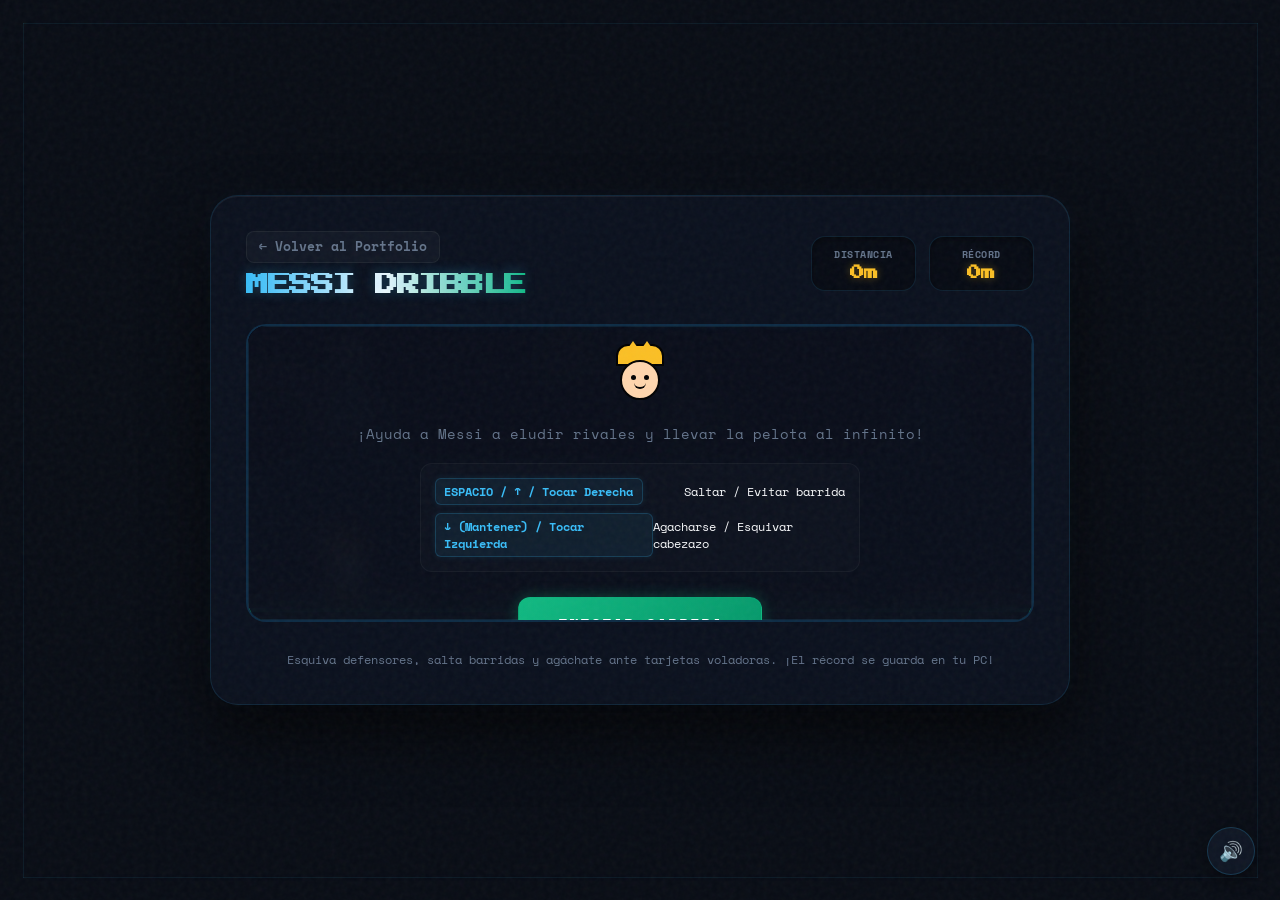
==== messi-runner/index.html @ 617d3e42 "Mejorar diseño del juego Messi Dribble Run con marco doble, glassmorphism y luces reflectoras estadi" ====
<!DOCTYPE html>
<html lang="es">
<head>
    <meta charset="UTF-8">
    <meta name="viewport" content="width=device-width, initial-scale=1.0">
    <title>Messi Dribble Run - Juego Estilo Dino</title>
    <link rel="stylesheet" href="style.css">
    <link href="https://fonts.googleapis.com/css2?family=Press+Start+2P&family=Space+Mono:wght@400;700&display=swap" rel="stylesheet">
</head>
<body>
    <!-- Líneas de marco estético doble (Estilo Keita Yamada) -->
    <div class="frame_line frame_line--top"></div>
    <div class="frame_line frame_line--bottom"></div>
    <div class="frame_line frame_line--left"></div>
    <div class="frame_line frame_line--right"></div>

    <div class="game-container">
        <header class="game-header">
            <div class="header-left">
                <a href="../index.html" class="back-btn">← Volver al Portfolio</a>
                <h1>Messi Dribble</h1>
            </div>
            <div class="score-board">
                <div class="score-box">
                    <span class="score-label">Distancia</span>
                    <span id="score" class="score-value">0m</span>
                </div>
                <div class="score-box">
                    <span class="score-label">Récord</span>
                    <span id="high-score" class="score-value">0m</span>
                </div>
            </div>
        </header>

        <main class="canvas-container">
            <canvas id="gameCanvas" width="800" height="300"></canvas>
            
            <div id="overlay" class="overlay">
                <h2 id="overlay-title">Messi Dribble Run</h2>
                <div class="messi-art-preview">
                    <!-- Dibujo dinámico de Messi Dennis-style con CSS/SVG -->
                    <div class="cartoon-messi">
                        <div class="hair-spikes"></div>
                        <div class="face">
                            <div class="eye left"></div>
                            <div class="eye right"></div>
                            <div class="smile"></div>
                        </div>
                        <div class="shirt"></div>
                    </div>
                </div>
                <p id="overlay-desc">¡Ayuda a Messi a eludir rivales y llevar la pelota al infinito!</p>
                <div class="controls-guide">
                    <div class="guide-item">
                        <span class="key">ESPACIO / ↑ / Tocar Derecha</span>
                        <span class="action">Saltar / Evitar barrida</span>
                    </div>
                    <div class="guide-item">
                        <span class="key">↓ (Mantener) / Tocar Izquierda</span>
                        <span class="action">Agacharse / Esquivar cabezazo</span>
                    </div>
                </div>
                <button id="start-btn" class="primary-btn">Iniciar Carrera</button>
            </div>
        </main>

        <!-- Controles táctiles móviles en pantalla -->
        <div class="touch-controls">
            <button class="touch-btn btn-slide" id="touch-slide">
                <span class="btn-icon">▼</span>
                <span class="btn-text">AGACHADO</span>
            </button>
            <button class="touch-btn btn-jump" id="touch-jump">
                <span class="btn-icon">▲</span>
                <span class="btn-text">SALTAR</span>
            </button>
        </div>

        <footer class="game-footer">
            <p>Esquiva defensores, salta barridas y agáchate ante tarjetas voladoras. ¡El récord se guarda en tu PC!</p>
        </footer>
    </div>

    <!-- Botón de Sonido Flotante -->
    <button id="sound-toggle" class="sound-btn" title="Activar/Desactivar Sonido">🔊</button>

    <script src="script.js"></script>
</body>
</html>
---- messi-runner/style.css ----
:root {
    --bg-color: #080c14;
    --panel-bg: #111827;
    --text-main: #f8fafc;
    --text-muted: #64748b;
    --accent-color: #10b981;
    --accent-hover: #059669;
    --danger-color: #ef4444;
    --sky-blue: #38bdf8;
    --jersey-blue: #004b93;
    --canvas-bg: #020617;
    --gold: #fbbf24;
}

* {
    margin: 0;
    padding: 0;
    box-sizing: border-box;
}

body {
    font-family: 'Space Mono', monospace;
    background-color: var(--bg-color);
    color: var(--text-main);
    display: flex;
    justify-content: center;
    align-items: center;
    min-height: 100vh;
    padding: 20px;
    position: relative;
    overflow-x: hidden;
}

/* Grano analógico sutil de fondo (para combinar con el portfolio) */
body::after {
    content: "";
    position: fixed;
    top: 0;
    left: 0;
    width: 100vw;
    height: 100vh;
    pointer-events: none;
    z-index: 9999;
    background-image: url("data:image/svg+xml,%3Csvg viewBox='0 0 200 200' xmlns='http://www.w3.org/2000/svg'%3E%3Cfilter id='noiseFilter'%3E%3CfeTurbulence type='fractalNoise' baseFrequency='0.8' numOctaves='3' stitchTiles='stitch'/%3E%3C/filter%3E%3Crect width='100%25' height='100%25' filter='url(%23noiseFilter)' opacity='0.045'/%3E%3C/svg%3E");
}

/* Marco estético doble (Estilo Keita Yamada / p5aholic) */
.frame_line {
    position: fixed;
    background-color: rgba(56, 189, 248, 0.07);
    z-index: 1000;
    pointer-events: none;
    box-shadow: 0 0 8px rgba(56, 189, 248, 0.05);
}
.frame_line--top {
    top: max(15px, 2.5vmin);
    left: max(15px, 2.5vmin);
    right: max(15px, 2.5vmin);
    height: 1px;
}
.frame_line--bottom {
    bottom: max(15px, 2.5vmin);
    left: max(15px, 2.5vmin);
    right: max(15px, 2.5vmin);
    height: 1px;
}
.frame_line--left {
    top: max(15px, 2.5vmin);
    bottom: max(15px, 2.5vmin);
    left: max(15px, 2.5vmin);
    width: 1px;
}
.frame_line--right {
    top: max(15px, 2.5vmin);
    bottom: max(15px, 2.5vmin);
    right: max(15px, 2.5vmin);
    width: 1px;
}

/* Contenedor de vidrio acrílico / Glassmorphism */
.game-container {
    background: rgba(17, 24, 39, 0.45);
    backdrop-filter: blur(16px) saturate(140%);
    -webkit-backdrop-filter: blur(16px) saturate(140%);
    padding: 2.2rem;
    border-radius: 28px;
    box-shadow: 0 30px 60px rgba(0, 0, 0, 0.65), 
                inset 0 1px 0 rgba(255, 255, 255, 0.06),
                0 0 25px rgba(56, 189, 248, 0.04);
    max-width: 860px;
    width: 100%;
    border: 1px solid rgba(56, 189, 248, 0.12);
}

.game-header {
    display: flex;
    justify-content: space-between;
    align-items: center;
    margin-bottom: 1.8rem;
    flex-wrap: wrap;
    gap: 1rem;
}

.header-left {
    display: flex;
    flex-direction: column;
    gap: 0.6rem;
}

.back-btn {
    align-self: flex-start;
    font-size: 0.8rem;
    font-weight: 700;
    color: var(--text-muted);
    text-decoration: none;
    background: rgba(255, 255, 255, 0.03);
    border: 1px solid rgba(255, 255, 255, 0.05);
    padding: 0.35rem 0.75rem;
    border-radius: 8px;
    transition: all 0.25s ease;
}

.back-btn:hover {
    color: var(--sky-blue);
    background: rgba(56, 189, 248, 0.08);
    border-color: rgba(56, 189, 248, 0.25);
    box-shadow: 0 0 10px rgba(56, 189, 248, 0.15);
}

h1 {
    font-family: 'Press Start 2P', cursive;
    font-size: 1.45rem;
    font-weight: bold;
    background: linear-gradient(to right, var(--sky-blue), #ffffff, var(--accent-color));
    -webkit-background-clip: text;
    -webkit-text-fill-color: transparent;
    text-transform: uppercase;
    letter-spacing: -1.5px;
    text-shadow: 0 0 12px rgba(56, 189, 248, 0.25);
}

.score-board {
    display: flex;
    gap: 0.8rem;
}

.score-box {
    background: rgba(0, 0, 0, 0.35);
    padding: 0.6rem 1rem;
    border-radius: 14px;
    text-align: center;
    min-width: 105px;
    border: 1px solid rgba(56, 189, 248, 0.12);
    box-shadow: inset 0 2px 4px rgba(0, 0, 0, 0.4);
}

.score-label {
    display: block;
    font-size: 0.65rem;
    color: var(--text-muted);
    text-transform: uppercase;
    font-weight: 700;
    margin-bottom: 0.25rem;
    letter-spacing: 0.5px;
}

.score-value {
    display: block;
    font-family: 'Press Start 2P', monospace;
    font-size: 0.9rem;
    font-weight: bold;
    color: var(--gold);
    text-shadow: 0 0 8px rgba(251, 191, 36, 0.35);
}

/* Contenedor de la pantalla de juego con borde de neón pulsante */
.canvas-container {
    position: relative;
    background-color: var(--canvas-bg);
    border-radius: 20px;
    overflow: hidden;
    box-shadow: inset 0 0 35px rgba(0,0,0,0.95);
    border: 2px solid rgba(56, 189, 248, 0.2);
    animation: border-pulse 4s infinite alternate ease-in-out;
}

@keyframes border-pulse {
    0% {
        border-color: rgba(56, 189, 248, 0.25);
        box-shadow: 0 0 15px rgba(56, 189, 248, 0.12), inset 0 0 30px rgba(0,0,0,0.9);
    }
    100% {
        border-color: rgba(16, 185, 129, 0.35);
        box-shadow: 0 0 25px rgba(16, 185, 129, 0.22), inset 0 0 30px rgba(0,0,0,0.9);
    }
}

canvas {
    display: block;
    margin: 0 auto;
    max-width: 100%;
    height: auto;
    aspect-ratio: 800 / 300;
}

/* Pantalla de overlay (Menú / Game Over) estilo consola cyberpunk */
.overlay {
    position: absolute;
    top: 0;
    left: 0;
    width: 100%;
    height: 100%;
    background-color: rgba(10, 14, 26, 0.94);
    display: flex;
    flex-direction: column;
    justify-content: center;
    align-items: center;
    backdrop-filter: blur(12px);
    -webkit-backdrop-filter: blur(12px);
    transition: opacity 0.3s ease;
    padding: 2rem;
    border: 1px solid rgba(56, 189, 248, 0.1);
}

.overlay.hidden {
    opacity: 0;
    pointer-events: none;
}

#overlay-title {
    font-family: 'Press Start 2P', cursive;
    font-size: 1.5rem;
    margin-bottom: 1.2rem;
    font-weight: bold;
    text-align: center;
    background: linear-gradient(to right, var(--sky-blue), var(--gold));
    -webkit-background-clip: text;
    -webkit-text-fill-color: transparent;
    text-shadow: 0 0 15px rgba(56, 189, 248, 0.4);
}

#overlay-desc {
    color: var(--text-muted);
    margin-bottom: 1.2rem;
    text-align: center;
    max-width: 80%;
    font-size: 0.9rem;
    line-height: 1.5;
}

.controls-guide {
    display: flex;
    flex-direction: column;
    gap: 0.5rem;
    width: 100%;
    max-width: 440px;
    margin-bottom: 1.6rem;
    background: rgba(255, 255, 255, 0.015);
    padding: 0.85rem;
    border-radius: 12px;
    border: 1px solid rgba(255, 255, 255, 0.04);
}

.guide-item {
    display: flex;
    justify-content: space-between;
    align-items: center;
    font-size: 0.75rem;
}

.key {
    background-color: rgba(56, 189, 248, 0.08);
    padding: 0.25rem 0.55rem;
    border-radius: 6px;
    font-weight: bold;
    color: var(--sky-blue);
    border: 1px solid rgba(56, 189, 248, 0.2);
    box-shadow: 0 0 6px rgba(56, 189, 248, 0.1);
}

.action {
    color: var(--text-main);
}

.primary-btn {
    background: linear-gradient(135deg, var(--accent-color), var(--accent-hover));
    color: white;
    border: 1px solid rgba(16, 185, 129, 0.3);
    padding: 0.85rem 2.4rem;
    font-family: 'Space Mono', monospace;
    font-size: 1rem;
    font-weight: 700;
    border-radius: 12px;
    cursor: pointer;
    transition: all 0.25s cubic-bezier(0.4, 0, 0.2, 1);
    text-transform: uppercase;
    letter-spacing: 1px;
    box-shadow: 0 0 15px rgba(16, 185, 129, 0.3);
}

.primary-btn:hover {
    transform: translateY(-2px) scale(1.02);
    box-shadow: 0 0 25px rgba(16, 185, 129, 0.55);
}

.primary-btn:active {
    transform: translateY(0);
}

/* Avatar de Messi en el Menú */
.cartoon-messi {
    width: 64px;
    height: 64px;
    position: relative;
    margin: 0 auto 1.2rem;
}

.cartoon-messi .face {
    width: 40px;
    height: 40px;
    background-color: #ffd6ad;
    border-radius: 50%;
    position: absolute;
    bottom: 4px;
    left: 12px;
    border: 2px solid #000;
}

.cartoon-messi .face .eye {
    width: 5px;
    height: 5px;
    background: #000;
    border-radius: 50%;
    position: absolute;
    top: 13px;
}

.cartoon-messi .face .eye.left { left: 9px; }
.cartoon-messi .face .eye.right { right: 9px; }

.cartoon-messi .face .smile {
    width: 12px;
    height: 6px;
    border-bottom: 2px solid #000;
    border-radius: 0 0 8px 8px;
    position: absolute;
    bottom: 9px;
    left: 12px;
}

.cartoon-messi .hair-spikes {
    position: absolute;
    top: 4px;
    left: 8px;
    width: 48px;
    height: 22px;
    background-color: #fbbf24;
    border-radius: 12px 12px 0 0;
    border: 2px solid #000;
}

.cartoon-messi .hair-spikes::before {
    content: "";
    position: absolute;
    top: -5px;
    left: 8px;
    width: 0;
    height: 0;
    border-left: 7px solid transparent;
    border-right: 7px solid transparent;
    border-bottom: 10px solid #fbbf24;
}

.cartoon-messi .hair-spikes::after {
    content: "";
    position: absolute;
    top: -5px;
    right: 8px;
    width: 0;
    height: 0;
    border-left: 7px solid transparent;
    border-right: 7px solid transparent;
    border-bottom: 10px solid #fbbf24;
}

/* Botones Táctiles Móviles de Vidrio / Glassmorphism */
.touch-controls {
    display: none; 
    justify-content: space-between;
    gap: 1.2rem;
    margin-top: 1.6rem;
    width: 100%;
}

.touch-btn {
    flex: 1;
    height: 68px;
    border-radius: 18px;
    background: rgba(17, 24, 39, 0.7);
    border: 2px solid rgba(255, 255, 255, 0.06);
    color: var(--text-main);
    display: flex;
    flex-direction: column;
    justify-content: center;
    align-items: center;
    cursor: pointer;
    user-select: none;
    touch-action: manipulation;
    transition: all 0.15s cubic-bezier(0.4, 0, 0.2, 1);
    backdrop-filter: blur(8px);
    -webkit-backdrop-filter: blur(8px);
}

/* Botón de deslizar amarillo neon */
.touch-btn.btn-slide {
    border-color: rgba(251, 191, 36, 0.2);
    color: var(--gold);
    box-shadow: 0 4px 12px rgba(251, 191, 36, 0.08);
}

.touch-btn.btn-slide:active, .touch-btn.btn-slide.pressed {
    background-color: var(--gold);
    border-color: var(--gold);
    color: #000000;
    transform: scale(0.94);
    box-shadow: 0 0 20px rgba(251, 191, 36, 0.55);
}

/* Botón de saltar azul celeste neon */
.touch-btn.btn-jump {
    border-color: rgba(56, 189, 248, 0.2);
    color: var(--sky-blue);
    box-shadow: 0 4px 12px rgba(56, 189, 248, 0.08);
}

.touch-btn.btn-jump:active, .touch-btn.btn-jump.pressed {
    background-color: var(--sky-blue);
    border-color: var(--sky-blue);
    color: #000000;
    transform: scale(0.94);
    box-shadow: 0 0 20px rgba(56, 189, 248, 0.55);
}

.btn-icon {
    font-size: 1.25rem;
    margin-bottom: 2px;
}

.btn-text {
    font-size: 0.75rem;
    font-weight: 700;
    letter-spacing: 0.5px;
}

/* Botón de sonido flotante retro */
.sound-btn {
    position: fixed;
    bottom: 25px;
    right: 25px;
    width: 48px;
    height: 48px;
    border-radius: 50%;
    background-color: rgba(17, 24, 39, 0.8);
    color: white;
    border: 1px solid rgba(56, 189, 248, 0.2);
    font-size: 1.2rem;
    cursor: pointer;
    display: flex;
    justify-content: center;
    align-items: center;
    box-shadow: 0 6px 15px rgba(0,0,0,0.4);
    backdrop-filter: blur(8px);
    transition: all 0.2s ease;
    z-index: 1000;
}

.sound-btn:hover {
    transform: scale(1.08);
    border-color: rgba(56, 189, 248, 0.4);
    box-shadow: 0 0 12px rgba(56, 189, 248, 0.3);
}

.game-footer {
    margin-top: 1.8rem;
    text-align: center;
    color: var(--text-muted);
    font-size: 0.75rem;
    line-height: 1.5;
}

/* Mostrar controles en dispositivos móviles activos */
.game-active .touch-controls {
    display: flex;
}

/* Adaptación responsive para celulares */
@media (max-width: 768px) {
    body {
        padding: 8px;
    }
    .game-container {
        padding: 1.1rem;
        border-radius: 20px;
    }
    .game-header {
        margin-bottom: 1rem;
        flex-direction: row;
        justify-content: space-between;
        align-items: center;
    }
    h1 {
        font-size: 1.15rem;
    }
    .score-board {
        gap: 0.4rem;
    }
    .score-box {
        padding: 0.4rem 0.55rem;
        min-width: 75px;
        border-radius: 10px;
    }
    .score-label {
        font-size: 0.55rem;
    }
    .score-value {
        font-size: 0.75rem;
    }
    #overlay-title {
        font-size: 1.1rem;
        margin-bottom: 0.8rem;
    }
    #overlay-desc {
        font-size: 0.75rem;
        margin-bottom: 0.8rem;
        max-width: 100%;
    }
    .controls-guide {
        margin-bottom: 0.8rem;
        padding: 0.55rem;
    }
    .primary-btn {
        padding: 0.7rem 1.8rem;
        font-size: 0.9rem;
        border-radius: 10px;
    }
    .touch-controls {
        margin-top: 1rem;
        gap: 0.6rem;
    }
    .touch-btn {
        height: 60px;
        border-radius: 14px;
    }
}

@media (pointer: coarse) {
    .controls-guide {
        display: none;
    }
    #overlay-desc {
        margin-bottom: 1.4rem;
    }
}
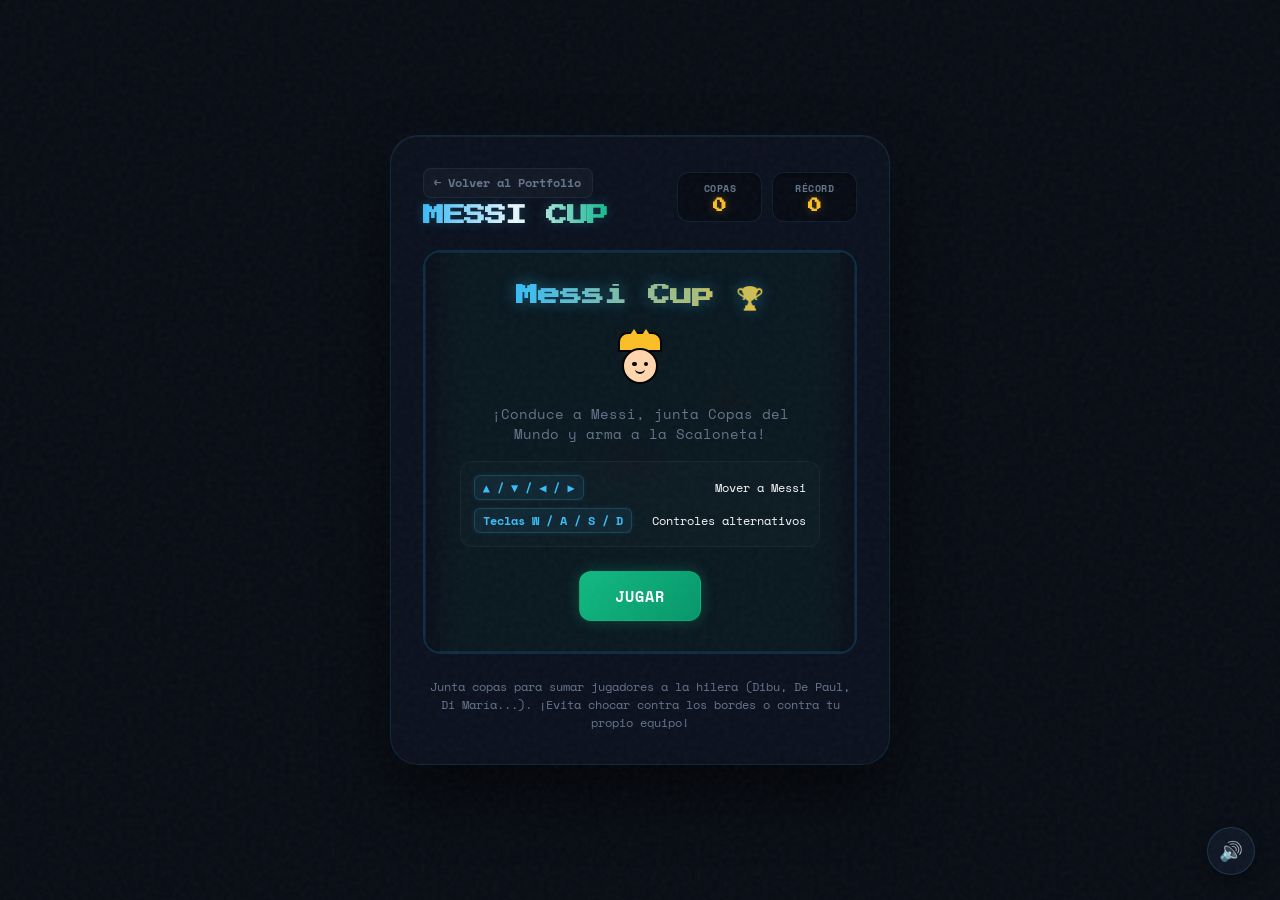
==== commit 9be4e55c: "Reconstruir juego como 'Messi Cup' estilo viborita armando la Scaloneta" ====
--- a/messi-runner/index.html
+++ b/messi-runner/index.html
@@ -3,42 +3,36 @@
 <head>
     <meta charset="UTF-8">
     <meta name="viewport" content="width=device-width, initial-scale=1.0">
-    <title>Messi Dribble Run - Juego Estilo Dino</title>
+    <title>Messi Cup - Juego Estilo Viborita</title>
     <link rel="stylesheet" href="style.css">
     <link href="https://fonts.googleapis.com/css2?family=Press+Start+2P&family=Space+Mono:wght@400;700&display=swap" rel="stylesheet">
 </head>
 <body>
-    <!-- Líneas de marco estético doble (Estilo Keita Yamada) -->
-    <div class="frame_line frame_line--top"></div>
-    <div class="frame_line frame_line--bottom"></div>
-    <div class="frame_line frame_line--left"></div>
-    <div class="frame_line frame_line--right"></div>
-
     <div class="game-container">
         <header class="game-header">
             <div class="header-left">
                 <a href="../index.html" class="back-btn">← Volver al Portfolio</a>
-                <h1>Messi Dribble</h1>
+                <h1>Messi Cup</h1>
             </div>
             <div class="score-board">
                 <div class="score-box">
-                    <span class="score-label">Distancia</span>
-                    <span id="score" class="score-value">0m</span>
+                    <span class="score-label">Copas</span>
+                    <span id="score" class="score-value">0</span>
                 </div>
                 <div class="score-box">
                     <span class="score-label">Récord</span>
-                    <span id="high-score" class="score-value">0m</span>
+                    <span id="high-score" class="score-value">0</span>
                 </div>
             </div>
         </header>
 
         <main class="canvas-container">
-            <canvas id="gameCanvas" width="800" height="300"></canvas>
+            <canvas id="gameCanvas" width="400" height="400"></canvas>
             
             <div id="overlay" class="overlay">
-                <h2 id="overlay-title">Messi Dribble Run</h2>
+                <h2 id="overlay-title">Messi Cup 🏆</h2>
                 <div class="messi-art-preview">
-                    <!-- Dibujo dinámico de Messi Dennis-style con CSS/SVG -->
+                    <!-- Dibujo dinámico de Messi Dennis-style -->
                     <div class="cartoon-messi">
                         <div class="hair-spikes"></div>
                         <div class="face">
@@ -46,38 +40,33 @@
                             <div class="eye right"></div>
                             <div class="smile"></div>
                         </div>
-                        <div class="shirt"></div>
                     </div>
                 </div>
-                <p id="overlay-desc">¡Ayuda a Messi a eludir rivales y llevar la pelota al infinito!</p>
+                <p id="overlay-desc">¡Conduce a Messi, junta Copas del Mundo y arma a la Scaloneta!</p>
                 <div class="controls-guide">
                     <div class="guide-item">
-                        <span class="key">ESPACIO / ↑ / Tocar Derecha</span>
-                        <span class="action">Saltar / Evitar barrida</span>
+                        <span class="key">▲ / ▼ / ◀ / ▶</span>
+                        <span class="action">Mover a Messi</span>
                     </div>
                     <div class="guide-item">
-                        <span class="key">↓ (Mantener) / Tocar Izquierda</span>
-                        <span class="action">Agacharse / Esquivar cabezazo</span>
+                        <span class="key">Teclas W / A / S / D</span>
+                        <span class="action">Controles alternativos</span>
                     </div>
                 </div>
-                <button id="start-btn" class="primary-btn">Iniciar Carrera</button>
+                <button id="start-btn" class="primary-btn">Jugar</button>
             </div>
         </main>
 
-        <!-- Controles táctiles móviles en pantalla -->
-        <div class="touch-controls">
-            <button class="touch-btn btn-slide" id="touch-slide">
-                <span class="btn-icon">▼</span>
-                <span class="btn-text">AGACHADO</span>
-            </button>
-            <button class="touch-btn btn-jump" id="touch-jump">
-                <span class="btn-icon">▲</span>
-                <span class="btn-text">SALTAR</span>
-            </button>
+        <!-- Controles táctiles móviles en cruz (D-Pad estilo Viborita) -->
+        <div class="mobile-controls">
+            <button class="ctrl-btn btn-up" id="ctrl-up">▲</button>
+            <button class="ctrl-btn btn-left" id="ctrl-left">◀</button>
+            <button class="ctrl-btn btn-right" id="ctrl-right">▶</button>
+            <button class="ctrl-btn btn-down" id="ctrl-down">▼</button>
         </div>
 
         <footer class="game-footer">
-            <p>Esquiva defensores, salta barridas y agáchate ante tarjetas voladoras. ¡El récord se guarda en tu PC!</p>
+            <p>Junta copas para sumar jugadores a la hilera (Dibu, De Paul, Di María...). ¡Evita chocar contra los bordes o contra tu propio equipo!</p>
         </footer>
     </div>
 
--- a/messi-runner/style.css
+++ b/messi-runner/style.css
@@ -31,7 +31,7 @@
     overflow-x: hidden;
 }
 
-/* Grano analógico sutil de fondo (para combinar con el portfolio) */
+/* Grano analógico sutil de fondo */
 body::after {
     content: "";
     position: fixed;
@@ -82,12 +82,12 @@
     background: rgba(17, 24, 39, 0.45);
     backdrop-filter: blur(16px) saturate(140%);
     -webkit-backdrop-filter: blur(16px) saturate(140%);
-    padding: 2.2rem;
+    padding: 2rem;
     border-radius: 28px;
     box-shadow: 0 30px 60px rgba(0, 0, 0, 0.65), 
                 inset 0 1px 0 rgba(255, 255, 255, 0.06),
                 0 0 25px rgba(56, 189, 248, 0.04);
-    max-width: 860px;
+    max-width: 500px; /* Tamaño del juego de la viborita */
     width: 100%;
     border: 1px solid rgba(56, 189, 248, 0.12);
 }
@@ -96,7 +96,7 @@
     display: flex;
     justify-content: space-between;
     align-items: center;
-    margin-bottom: 1.8rem;
+    margin-bottom: 1.5rem;
     flex-wrap: wrap;
     gap: 1rem;
 }
@@ -104,18 +104,18 @@
 .header-left {
     display: flex;
     flex-direction: column;
-    gap: 0.6rem;
+    gap: 0.4rem;
 }
 
 .back-btn {
     align-self: flex-start;
-    font-size: 0.8rem;
+    font-size: 0.75rem;
     font-weight: 700;
     color: var(--text-muted);
     text-decoration: none;
     background: rgba(255, 255, 255, 0.03);
     border: 1px solid rgba(255, 255, 255, 0.05);
-    padding: 0.35rem 0.75rem;
+    padding: 0.35rem 0.65rem;
     border-radius: 8px;
     transition: all 0.25s ease;
 }
@@ -129,7 +129,7 @@
 
 h1 {
     font-family: 'Press Start 2P', cursive;
-    font-size: 1.45rem;
+    font-size: 1.35rem;
     font-weight: bold;
     background: linear-gradient(to right, var(--sky-blue), #ffffff, var(--accent-color));
     -webkit-background-clip: text;
@@ -141,43 +141,43 @@
 
 .score-board {
     display: flex;
-    gap: 0.8rem;
+    gap: 0.6rem;
 }
 
 .score-box {
     background: rgba(0, 0, 0, 0.35);
-    padding: 0.6rem 1rem;
-    border-radius: 14px;
+    padding: 0.5rem 0.8rem;
+    border-radius: 12px;
     text-align: center;
-    min-width: 105px;
+    min-width: 85px;
     border: 1px solid rgba(56, 189, 248, 0.12);
     box-shadow: inset 0 2px 4px rgba(0, 0, 0, 0.4);
 }
 
 .score-label {
     display: block;
-    font-size: 0.65rem;
+    font-size: 0.6rem;
     color: var(--text-muted);
     text-transform: uppercase;
     font-weight: 700;
-    margin-bottom: 0.25rem;
+    margin-bottom: 0.2rem;
     letter-spacing: 0.5px;
 }
 
 .score-value {
     display: block;
     font-family: 'Press Start 2P', monospace;
-    font-size: 0.9rem;
+    font-size: 0.85rem;
     font-weight: bold;
     color: var(--gold);
     text-shadow: 0 0 8px rgba(251, 191, 36, 0.35);
 }
 
-/* Contenedor de la pantalla de juego con borde de neón pulsante */
+/* Contenedor de la pantalla con neón pulsante */
 .canvas-container {
     position: relative;
     background-color: var(--canvas-bg);
-    border-radius: 20px;
+    border-radius: 18px;
     overflow: hidden;
     box-shadow: inset 0 0 35px rgba(0,0,0,0.95);
     border: 2px solid rgba(56, 189, 248, 0.2);
@@ -200,10 +200,10 @@
     margin: 0 auto;
     max-width: 100%;
     height: auto;
-    aspect-ratio: 800 / 300;
-}
-
-/* Pantalla de overlay (Menú / Game Over) estilo consola cyberpunk */
+    aspect-ratio: 1 / 1; /* Cuadrado como la viborita */
+}
+
+/* Pantalla de overlay (Menú / Game Over) */
 .overlay {
     position: absolute;
     top: 0;
@@ -218,7 +218,7 @@
     backdrop-filter: blur(12px);
     -webkit-backdrop-filter: blur(12px);
     transition: opacity 0.3s ease;
-    padding: 2rem;
+    padding: 1.5rem;
     border: 1px solid rgba(56, 189, 248, 0.1);
 }
 
@@ -229,8 +229,8 @@
 
 #overlay-title {
     font-family: 'Press Start 2P', cursive;
-    font-size: 1.5rem;
-    margin-bottom: 1.2rem;
+    font-size: 1.4rem;
+    margin-bottom: 1rem;
     font-weight: bold;
     text-align: center;
     background: linear-gradient(to right, var(--sky-blue), var(--gold));
@@ -241,10 +241,10 @@
 
 #overlay-desc {
     color: var(--text-muted);
-    margin-bottom: 1.2rem;
+    margin-bottom: 1rem;
     text-align: center;
-    max-width: 80%;
-    font-size: 0.9rem;
+    max-width: 90%;
+    font-size: 0.85rem;
     line-height: 1.5;
 }
 
@@ -253,10 +253,10 @@
     flex-direction: column;
     gap: 0.5rem;
     width: 100%;
-    max-width: 440px;
-    margin-bottom: 1.6rem;
+    max-width: 360px;
+    margin-bottom: 1.5rem;
     background: rgba(255, 255, 255, 0.015);
-    padding: 0.85rem;
+    padding: 0.8rem;
     border-radius: 12px;
     border: 1px solid rgba(255, 255, 255, 0.04);
 }
@@ -270,7 +270,7 @@
 
 .key {
     background-color: rgba(56, 189, 248, 0.08);
-    padding: 0.25rem 0.55rem;
+    padding: 0.2rem 0.5rem;
     border-radius: 6px;
     font-weight: bold;
     color: var(--sky-blue);
@@ -286,9 +286,9 @@
     background: linear-gradient(135deg, var(--accent-color), var(--accent-hover));
     color: white;
     border: 1px solid rgba(16, 185, 129, 0.3);
-    padding: 0.85rem 2.4rem;
+    padding: 0.8rem 2.2rem;
     font-family: 'Space Mono', monospace;
-    font-size: 1rem;
+    font-size: 0.95rem;
     font-weight: 700;
     border-radius: 12px;
     cursor: pointer;
@@ -309,15 +309,15 @@
 
 /* Avatar de Messi en el Menú */
 .cartoon-messi {
-    width: 64px;
-    height: 64px;
+    width: 60px;
+    height: 60px;
     position: relative;
-    margin: 0 auto 1.2rem;
+    margin: 0 auto 1rem;
 }
 
 .cartoon-messi .face {
-    width: 40px;
-    height: 40px;
+    width: 36px;
+    height: 36px;
     background-color: #ffd6ad;
     border-radius: 50%;
     position: absolute;
@@ -327,35 +327,35 @@
 }
 
 .cartoon-messi .face .eye {
-    width: 5px;
-    height: 5px;
+    width: 4.5px;
+    height: 4.5px;
     background: #000;
     border-radius: 50%;
     position: absolute;
-    top: 13px;
-}
-
-.cartoon-messi .face .eye.left { left: 9px; }
-.cartoon-messi .face .eye.right { right: 9px; }
+    top: 12px;
+}
+
+.cartoon-messi .face .eye.left { left: 8px; }
+.cartoon-messi .face .eye.right { right: 8px; }
 
 .cartoon-messi .face .smile {
-    width: 12px;
-    height: 6px;
+    width: 10px;
+    height: 5px;
     border-bottom: 2px solid #000;
-    border-radius: 0 0 8px 8px;
-    position: absolute;
-    bottom: 9px;
-    left: 12px;
+    border-radius: 0 0 7px 7px;
+    position: absolute;
+    bottom: 8px;
+    left: 11px;
 }
 
 .cartoon-messi .hair-spikes {
     position: absolute;
     top: 4px;
     left: 8px;
-    width: 48px;
-    height: 22px;
+    width: 44px;
+    height: 20px;
     background-color: #fbbf24;
-    border-radius: 12px 12px 0 0;
+    border-radius: 10px 10px 0 0;
     border: 2px solid #000;
 }
 
@@ -366,9 +366,9 @@
     left: 8px;
     width: 0;
     height: 0;
-    border-left: 7px solid transparent;
-    border-right: 7px solid transparent;
-    border-bottom: 10px solid #fbbf24;
+    border-left: 6px solid transparent;
+    border-right: 6px solid transparent;
+    border-bottom: 9px solid #fbbf24;
 }
 
 .cartoon-messi .hair-spikes::after {
@@ -378,81 +378,81 @@
     right: 8px;
     width: 0;
     height: 0;
-    border-left: 7px solid transparent;
-    border-right: 7px solid transparent;
-    border-bottom: 10px solid #fbbf24;
-}
-
-/* Botones Táctiles Móviles de Vidrio / Glassmorphism */
-.touch-controls {
-    display: none; 
-    justify-content: space-between;
-    gap: 1.2rem;
-    margin-top: 1.6rem;
-    width: 100%;
-}
-
-.touch-btn {
-    flex: 1;
-    height: 68px;
-    border-radius: 18px;
-    background: rgba(17, 24, 39, 0.7);
-    border: 2px solid rgba(255, 255, 255, 0.06);
+    border-left: 6px solid transparent;
+    border-right: 6px solid transparent;
+    border-bottom: 9px solid #fbbf24;
+}
+
+/* Controles móviles virtuales (D-Pad en cruz estilo Viborita) */
+.mobile-controls {
+    position: relative;
+    width: 160px;
+    height: 160px;
+    margin: 1.2rem auto 0;
+    background: rgba(0, 0, 0, 0.25);
+    border: 2px solid rgba(255, 255, 255, 0.03);
+    border-radius: 50%;
+    padding: 10px;
+    display: none; /* Oculto en escritorio */
+}
+
+.ctrl-btn {
+    position: absolute;
+    background-color: var(--panel-bg);
+    border: 2px solid rgba(255, 255, 255, 0.08);
     color: var(--text-main);
     display: flex;
-    flex-direction: column;
     justify-content: center;
     align-items: center;
     cursor: pointer;
+    font-size: 1.2rem;
+    transition: all 0.1s ease;
     user-select: none;
     touch-action: manipulation;
-    transition: all 0.15s cubic-bezier(0.4, 0, 0.2, 1);
-    backdrop-filter: blur(8px);
-    -webkit-backdrop-filter: blur(8px);
-}
-
-/* Botón de deslizar amarillo neon */
-.touch-btn.btn-slide {
-    border-color: rgba(251, 191, 36, 0.2);
-    color: var(--gold);
-    box-shadow: 0 4px 12px rgba(251, 191, 36, 0.08);
-}
-
-.touch-btn.btn-slide:active, .touch-btn.btn-slide.pressed {
-    background-color: var(--gold);
-    border-color: var(--gold);
-    color: #000000;
-    transform: scale(0.94);
-    box-shadow: 0 0 20px rgba(251, 191, 36, 0.55);
-}
-
-/* Botón de saltar azul celeste neon */
-.touch-btn.btn-jump {
-    border-color: rgba(56, 189, 248, 0.2);
-    color: var(--sky-blue);
-    box-shadow: 0 4px 12px rgba(56, 189, 248, 0.08);
-}
-
-.touch-btn.btn-jump:active, .touch-btn.btn-jump.pressed {
+    box-shadow: 0 4px 6px rgba(0, 0, 0, 0.2);
+}
+
+.ctrl-btn.btn-up {
+    top: 5px;
+    left: 50px;
+    width: 60px;
+    height: 45px;
+    border-radius: 12px 12px 4px 4px;
+}
+
+.ctrl-btn.btn-down {
+    bottom: 5px;
+    left: 50px;
+    width: 60px;
+    height: 45px;
+    border-radius: 4px 4px 12px 12px;
+}
+
+.ctrl-btn.btn-left {
+    top: 50px;
+    left: 5px;
+    width: 45px;
+    height: 60px;
+    border-radius: 12px 4px 4px 12px;
+}
+
+.ctrl-btn.btn-right {
+    top: 50px;
+    right: 5px;
+    width: 45px;
+    height: 60px;
+    border-radius: 4px 12px 12px 4px;
+}
+
+.ctrl-btn:active, .ctrl-btn.pressed {
     background-color: var(--sky-blue);
     border-color: var(--sky-blue);
-    color: #000000;
-    transform: scale(0.94);
-    box-shadow: 0 0 20px rgba(56, 189, 248, 0.55);
-}
-
-.btn-icon {
-    font-size: 1.25rem;
-    margin-bottom: 2px;
-}
-
-.btn-text {
-    font-size: 0.75rem;
-    font-weight: 700;
-    letter-spacing: 0.5px;
-}
-
-/* Botón de sonido flotante retro */
+    color: #000;
+    transform: scale(0.95);
+    box-shadow: 0 0 15px rgba(56, 189, 248, 0.6);
+}
+
+/* Sonido flotante retro */
 .sound-btn {
     position: fixed;
     bottom: 25px;
@@ -481,20 +481,27 @@
 }
 
 .game-footer {
-    margin-top: 1.8rem;
+    margin-top: 1.5rem;
     text-align: center;
     color: var(--text-muted);
     font-size: 0.75rem;
     line-height: 1.5;
 }
 
-/* Mostrar controles en dispositivos móviles activos */
-.game-active .touch-controls {
-    display: flex;
+/* Mostrar controles móviles activos */
+.game-active .mobile-controls {
+    display: block;
+}
+
+/* Ocultar controles móviles por defecto en escritorio con mouse */
+@media (hover: hover) and (pointer: fine) {
+    .mobile-controls {
+        display: none !important;
+    }
 }
 
 /* Adaptación responsive para celulares */
-@media (max-width: 768px) {
+@media (max-width: 480px) {
     body {
         padding: 8px;
     }
@@ -543,13 +550,42 @@
         font-size: 0.9rem;
         border-radius: 10px;
     }
-    .touch-controls {
+    .mobile-controls {
+        width: 140px;
+        height: 140px;
         margin-top: 1rem;
-        gap: 0.6rem;
-    }
-    .touch-btn {
-        height: 60px;
-        border-radius: 14px;
+        padding: 6px;
+    }
+    .ctrl-btn.btn-up {
+        top: 4px;
+        left: 45px;
+        width: 50px;
+        height: 40px;
+        border-radius: 10px 10px 4px 4px;
+    }
+    .ctrl-btn.btn-down {
+        bottom: 4px;
+        left: 45px;
+        width: 50px;
+        height: 40px;
+        border-radius: 4px 4px 10px 10px;
+    }
+    .ctrl-btn.btn-left {
+        top: 45px;
+        left: 4px;
+        width: 40px;
+        height: 50px;
+        border-radius: 10px 4px 4px 10px;
+    }
+    .ctrl-btn.btn-right {
+        top: 45px;
+        right: 4px;
+        width: 40px;
+        height: 50px;
+        border-radius: 4px 10px 10px 4px;
+    }
+    .ctrl-btn {
+        font-size: 1.1rem;
     }
 }
 
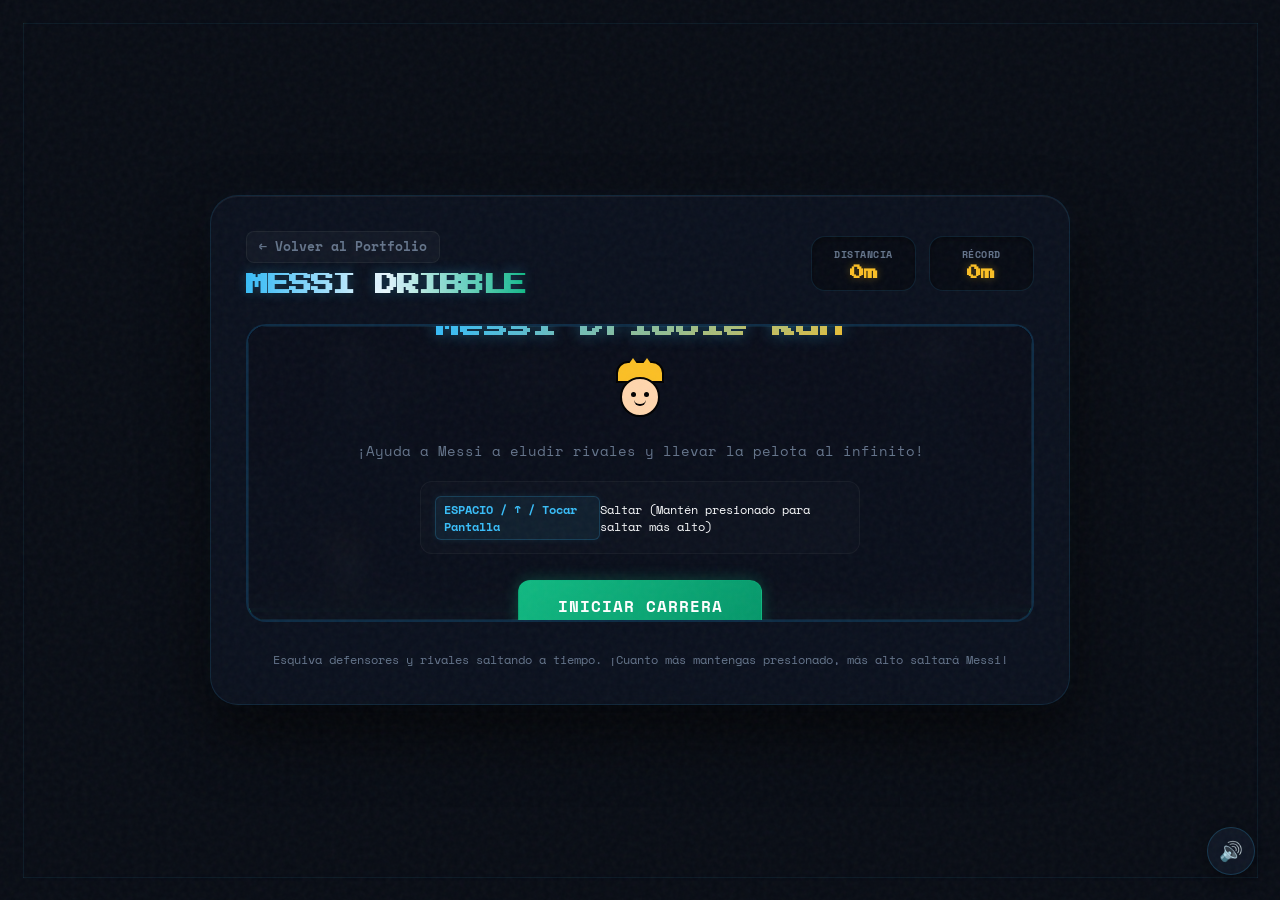
==== commit b79b42d6: "Refactor: Restore horizontal runner layout, simplify to jump-only with variable height jump physics," ====
--- a/messi-runner/index.html
+++ b/messi-runner/index.html
@@ -3,36 +3,42 @@
 <head>
     <meta charset="UTF-8">
     <meta name="viewport" content="width=device-width, initial-scale=1.0">
-    <title>Messi Cup - Juego Estilo Viborita</title>
+    <title>Messi Dribble Run - Juego Estilo Dino</title>
     <link rel="stylesheet" href="style.css">
     <link href="https://fonts.googleapis.com/css2?family=Press+Start+2P&family=Space+Mono:wght@400;700&display=swap" rel="stylesheet">
 </head>
 <body>
+    <!-- Líneas de marco estético doble (Estilo Keita Yamada) -->
+    <div class="frame_line frame_line--top"></div>
+    <div class="frame_line frame_line--bottom"></div>
+    <div class="frame_line frame_line--left"></div>
+    <div class="frame_line frame_line--right"></div>
+
     <div class="game-container">
         <header class="game-header">
             <div class="header-left">
                 <a href="../index.html" class="back-btn">← Volver al Portfolio</a>
-                <h1>Messi Cup</h1>
+                <h1>Messi Dribble</h1>
             </div>
             <div class="score-board">
                 <div class="score-box">
-                    <span class="score-label">Copas</span>
-                    <span id="score" class="score-value">0</span>
+                    <span class="score-label">Distancia</span>
+                    <span id="score" class="score-value">0m</span>
                 </div>
                 <div class="score-box">
                     <span class="score-label">Récord</span>
-                    <span id="high-score" class="score-value">0</span>
+                    <span id="high-score" class="score-value">0m</span>
                 </div>
             </div>
         </header>
 
         <main class="canvas-container">
-            <canvas id="gameCanvas" width="400" height="400"></canvas>
+            <canvas id="gameCanvas" width="800" height="300"></canvas>
             
             <div id="overlay" class="overlay">
-                <h2 id="overlay-title">Messi Cup 🏆</h2>
+                <h2 id="overlay-title">Messi Dribble Run</h2>
                 <div class="messi-art-preview">
-                    <!-- Dibujo dinámico de Messi Dennis-style -->
+                    <!-- Dibujo dinámico de Messi Dennis-style con CSS/SVG -->
                     <div class="cartoon-messi">
                         <div class="hair-spikes"></div>
                         <div class="face">
@@ -40,33 +46,30 @@
                             <div class="eye right"></div>
                             <div class="smile"></div>
                         </div>
+                        <div class="shirt"></div>
                     </div>
                 </div>
-                <p id="overlay-desc">¡Conduce a Messi, junta Copas del Mundo y arma a la Scaloneta!</p>
+                <p id="overlay-desc">¡Ayuda a Messi a eludir rivales y llevar la pelota al infinito!</p>
                 <div class="controls-guide">
                     <div class="guide-item">
-                        <span class="key">▲ / ▼ / ◀ / ▶</span>
-                        <span class="action">Mover a Messi</span>
-                    </div>
-                    <div class="guide-item">
-                        <span class="key">Teclas W / A / S / D</span>
-                        <span class="action">Controles alternativos</span>
+                        <span class="key">ESPACIO / ↑ / Tocar Pantalla</span>
+                        <span class="action">Saltar (Mantén presionado para saltar más alto)</span>
                     </div>
                 </div>
-                <button id="start-btn" class="primary-btn">Jugar</button>
+                <button id="start-btn" class="primary-btn">Iniciar Carrera</button>
             </div>
         </main>
 
-        <!-- Controles táctiles móviles en cruz (D-Pad estilo Viborita) -->
-        <div class="mobile-controls">
-            <button class="ctrl-btn btn-up" id="ctrl-up">▲</button>
-            <button class="ctrl-btn btn-left" id="ctrl-left">◀</button>
-            <button class="ctrl-btn btn-right" id="ctrl-right">▶</button>
-            <button class="ctrl-btn btn-down" id="ctrl-down">▼</button>
+        <!-- Controles táctiles móviles en pantalla -->
+        <div class="touch-controls">
+            <button class="touch-btn btn-jump" id="touch-jump" style="width: 100%;">
+                <span class="btn-icon">▲</span>
+                <span class="btn-text">SALTAR (Mantén presionado)</span>
+            </button>
         </div>
 
         <footer class="game-footer">
-            <p>Junta copas para sumar jugadores a la hilera (Dibu, De Paul, Di María...). ¡Evita chocar contra los bordes o contra tu propio equipo!</p>
+            <p>Esquiva defensores y rivales saltando a tiempo. ¡Cuanto más mantengas presionado, más alto saltará Messi!</p>
         </footer>
     </div>
 
--- a/messi-runner/style.css
+++ b/messi-runner/style.css
@@ -31,7 +31,7 @@
     overflow-x: hidden;
 }
 
-/* Grano analógico sutil de fondo */
+/* Grano analógico sutil de fondo (para combinar con el portfolio) */
 body::after {
     content: "";
     position: fixed;
@@ -82,12 +82,12 @@
     background: rgba(17, 24, 39, 0.45);
     backdrop-filter: blur(16px) saturate(140%);
     -webkit-backdrop-filter: blur(16px) saturate(140%);
-    padding: 2rem;
+    padding: 2.2rem;
     border-radius: 28px;
     box-shadow: 0 30px 60px rgba(0, 0, 0, 0.65), 
                 inset 0 1px 0 rgba(255, 255, 255, 0.06),
                 0 0 25px rgba(56, 189, 248, 0.04);
-    max-width: 500px; /* Tamaño del juego de la viborita */
+    max-width: 860px;
     width: 100%;
     border: 1px solid rgba(56, 189, 248, 0.12);
 }
@@ -96,7 +96,7 @@
     display: flex;
     justify-content: space-between;
     align-items: center;
-    margin-bottom: 1.5rem;
+    margin-bottom: 1.8rem;
     flex-wrap: wrap;
     gap: 1rem;
 }
@@ -104,18 +104,18 @@
 .header-left {
     display: flex;
     flex-direction: column;
-    gap: 0.4rem;
+    gap: 0.6rem;
 }
 
 .back-btn {
     align-self: flex-start;
-    font-size: 0.75rem;
+    font-size: 0.8rem;
     font-weight: 700;
     color: var(--text-muted);
     text-decoration: none;
     background: rgba(255, 255, 255, 0.03);
     border: 1px solid rgba(255, 255, 255, 0.05);
-    padding: 0.35rem 0.65rem;
+    padding: 0.35rem 0.75rem;
     border-radius: 8px;
     transition: all 0.25s ease;
 }
@@ -129,7 +129,7 @@
 
 h1 {
     font-family: 'Press Start 2P', cursive;
-    font-size: 1.35rem;
+    font-size: 1.45rem;
     font-weight: bold;
     background: linear-gradient(to right, var(--sky-blue), #ffffff, var(--accent-color));
     -webkit-background-clip: text;
@@ -141,43 +141,43 @@
 
 .score-board {
     display: flex;
-    gap: 0.6rem;
+    gap: 0.8rem;
 }
 
 .score-box {
     background: rgba(0, 0, 0, 0.35);
-    padding: 0.5rem 0.8rem;
-    border-radius: 12px;
+    padding: 0.6rem 1rem;
+    border-radius: 14px;
     text-align: center;
-    min-width: 85px;
+    min-width: 105px;
     border: 1px solid rgba(56, 189, 248, 0.12);
     box-shadow: inset 0 2px 4px rgba(0, 0, 0, 0.4);
 }
 
 .score-label {
     display: block;
-    font-size: 0.6rem;
+    font-size: 0.65rem;
     color: var(--text-muted);
     text-transform: uppercase;
     font-weight: 700;
-    margin-bottom: 0.2rem;
+    margin-bottom: 0.25rem;
     letter-spacing: 0.5px;
 }
 
 .score-value {
     display: block;
     font-family: 'Press Start 2P', monospace;
-    font-size: 0.85rem;
+    font-size: 0.9rem;
     font-weight: bold;
     color: var(--gold);
     text-shadow: 0 0 8px rgba(251, 191, 36, 0.35);
 }
 
-/* Contenedor de la pantalla con neón pulsante */
+/* Contenedor de la pantalla de juego con borde de neón pulsante */
 .canvas-container {
     position: relative;
     background-color: var(--canvas-bg);
-    border-radius: 18px;
+    border-radius: 20px;
     overflow: hidden;
     box-shadow: inset 0 0 35px rgba(0,0,0,0.95);
     border: 2px solid rgba(56, 189, 248, 0.2);
@@ -200,10 +200,10 @@
     margin: 0 auto;
     max-width: 100%;
     height: auto;
-    aspect-ratio: 1 / 1; /* Cuadrado como la viborita */
-}
-
-/* Pantalla de overlay (Menú / Game Over) */
+    aspect-ratio: 800 / 300;
+}
+
+/* Pantalla de overlay (Menú / Game Over) estilo consola cyberpunk */
 .overlay {
     position: absolute;
     top: 0;
@@ -218,7 +218,7 @@
     backdrop-filter: blur(12px);
     -webkit-backdrop-filter: blur(12px);
     transition: opacity 0.3s ease;
-    padding: 1.5rem;
+    padding: 2rem;
     border: 1px solid rgba(56, 189, 248, 0.1);
 }
 
@@ -229,8 +229,8 @@
 
 #overlay-title {
     font-family: 'Press Start 2P', cursive;
-    font-size: 1.4rem;
-    margin-bottom: 1rem;
+    font-size: 1.5rem;
+    margin-bottom: 1.2rem;
     font-weight: bold;
     text-align: center;
     background: linear-gradient(to right, var(--sky-blue), var(--gold));
@@ -241,10 +241,10 @@
 
 #overlay-desc {
     color: var(--text-muted);
-    margin-bottom: 1rem;
+    margin-bottom: 1.2rem;
     text-align: center;
-    max-width: 90%;
-    font-size: 0.85rem;
+    max-width: 80%;
+    font-size: 0.9rem;
     line-height: 1.5;
 }
 
@@ -253,10 +253,10 @@
     flex-direction: column;
     gap: 0.5rem;
     width: 100%;
-    max-width: 360px;
-    margin-bottom: 1.5rem;
+    max-width: 440px;
+    margin-bottom: 1.6rem;
     background: rgba(255, 255, 255, 0.015);
-    padding: 0.8rem;
+    padding: 0.85rem;
     border-radius: 12px;
     border: 1px solid rgba(255, 255, 255, 0.04);
 }
@@ -270,7 +270,7 @@
 
 .key {
     background-color: rgba(56, 189, 248, 0.08);
-    padding: 0.2rem 0.5rem;
+    padding: 0.25rem 0.55rem;
     border-radius: 6px;
     font-weight: bold;
     color: var(--sky-blue);
@@ -286,9 +286,9 @@
     background: linear-gradient(135deg, var(--accent-color), var(--accent-hover));
     color: white;
     border: 1px solid rgba(16, 185, 129, 0.3);
-    padding: 0.8rem 2.2rem;
+    padding: 0.85rem 2.4rem;
     font-family: 'Space Mono', monospace;
-    font-size: 0.95rem;
+    font-size: 1rem;
     font-weight: 700;
     border-radius: 12px;
     cursor: pointer;
@@ -309,15 +309,15 @@
 
 /* Avatar de Messi en el Menú */
 .cartoon-messi {
-    width: 60px;
-    height: 60px;
+    width: 64px;
+    height: 64px;
     position: relative;
-    margin: 0 auto 1rem;
+    margin: 0 auto 1.2rem;
 }
 
 .cartoon-messi .face {
-    width: 36px;
-    height: 36px;
+    width: 40px;
+    height: 40px;
     background-color: #ffd6ad;
     border-radius: 50%;
     position: absolute;
@@ -327,35 +327,35 @@
 }
 
 .cartoon-messi .face .eye {
-    width: 4.5px;
-    height: 4.5px;
+    width: 5px;
+    height: 5px;
     background: #000;
     border-radius: 50%;
     position: absolute;
-    top: 12px;
-}
-
-.cartoon-messi .face .eye.left { left: 8px; }
-.cartoon-messi .face .eye.right { right: 8px; }
+    top: 13px;
+}
+
+.cartoon-messi .face .eye.left { left: 9px; }
+.cartoon-messi .face .eye.right { right: 9px; }
 
 .cartoon-messi .face .smile {
-    width: 10px;
-    height: 5px;
+    width: 12px;
+    height: 6px;
     border-bottom: 2px solid #000;
-    border-radius: 0 0 7px 7px;
-    position: absolute;
-    bottom: 8px;
-    left: 11px;
+    border-radius: 0 0 8px 8px;
+    position: absolute;
+    bottom: 9px;
+    left: 12px;
 }
 
 .cartoon-messi .hair-spikes {
     position: absolute;
     top: 4px;
     left: 8px;
-    width: 44px;
-    height: 20px;
+    width: 48px;
+    height: 22px;
     background-color: #fbbf24;
-    border-radius: 10px 10px 0 0;
+    border-radius: 12px 12px 0 0;
     border: 2px solid #000;
 }
 
@@ -366,9 +366,9 @@
     left: 8px;
     width: 0;
     height: 0;
-    border-left: 6px solid transparent;
-    border-right: 6px solid transparent;
-    border-bottom: 9px solid #fbbf24;
+    border-left: 7px solid transparent;
+    border-right: 7px solid transparent;
+    border-bottom: 10px solid #fbbf24;
 }
 
 .cartoon-messi .hair-spikes::after {
@@ -378,81 +378,68 @@
     right: 8px;
     width: 0;
     height: 0;
-    border-left: 6px solid transparent;
-    border-right: 6px solid transparent;
-    border-bottom: 9px solid #fbbf24;
-}
-
-/* Controles móviles virtuales (D-Pad en cruz estilo Viborita) */
-.mobile-controls {
-    position: relative;
-    width: 160px;
-    height: 160px;
-    margin: 1.2rem auto 0;
-    background: rgba(0, 0, 0, 0.25);
-    border: 2px solid rgba(255, 255, 255, 0.03);
-    border-radius: 50%;
-    padding: 10px;
-    display: none; /* Oculto en escritorio */
-}
-
-.ctrl-btn {
-    position: absolute;
-    background-color: var(--panel-bg);
-    border: 2px solid rgba(255, 255, 255, 0.08);
+    border-left: 7px solid transparent;
+    border-right: 7px solid transparent;
+    border-bottom: 10px solid #fbbf24;
+}
+
+/* Botones Táctiles Móviles de Vidrio / Glassmorphism */
+.touch-controls {
+    display: none; 
+    justify-content: space-between;
+    gap: 1.2rem;
+    margin-top: 1.6rem;
+    width: 100%;
+}
+
+.touch-btn {
+    flex: 1;
+    height: 68px;
+    border-radius: 18px;
+    background: rgba(17, 24, 39, 0.7);
+    border: 2px solid rgba(255, 255, 255, 0.06);
     color: var(--text-main);
     display: flex;
+    flex-direction: column;
     justify-content: center;
     align-items: center;
     cursor: pointer;
-    font-size: 1.2rem;
-    transition: all 0.1s ease;
     user-select: none;
     touch-action: manipulation;
-    box-shadow: 0 4px 6px rgba(0, 0, 0, 0.2);
-}
-
-.ctrl-btn.btn-up {
-    top: 5px;
-    left: 50px;
-    width: 60px;
-    height: 45px;
-    border-radius: 12px 12px 4px 4px;
-}
-
-.ctrl-btn.btn-down {
-    bottom: 5px;
-    left: 50px;
-    width: 60px;
-    height: 45px;
-    border-radius: 4px 4px 12px 12px;
-}
-
-.ctrl-btn.btn-left {
-    top: 50px;
-    left: 5px;
-    width: 45px;
-    height: 60px;
-    border-radius: 12px 4px 4px 12px;
-}
-
-.ctrl-btn.btn-right {
-    top: 50px;
-    right: 5px;
-    width: 45px;
-    height: 60px;
-    border-radius: 4px 12px 12px 4px;
-}
-
-.ctrl-btn:active, .ctrl-btn.pressed {
+    transition: all 0.15s cubic-bezier(0.4, 0, 0.2, 1);
+    backdrop-filter: blur(8px);
+    -webkit-backdrop-filter: blur(8px);
+}
+
+
+
+/* Botón de saltar azul celeste neon */
+.touch-btn.btn-jump {
+    border-color: rgba(56, 189, 248, 0.2);
+    color: var(--sky-blue);
+    box-shadow: 0 4px 12px rgba(56, 189, 248, 0.08);
+}
+
+.touch-btn.btn-jump:active, .touch-btn.btn-jump.pressed {
     background-color: var(--sky-blue);
     border-color: var(--sky-blue);
-    color: #000;
-    transform: scale(0.95);
-    box-shadow: 0 0 15px rgba(56, 189, 248, 0.6);
-}
-
-/* Sonido flotante retro */
+    color: #000000;
+    transform: scale(0.94);
+    box-shadow: 0 0 20px rgba(56, 189, 248, 0.55);
+}
+
+.btn-icon {
+    font-size: 1.25rem;
+    margin-bottom: 2px;
+}
+
+.btn-text {
+    font-size: 0.75rem;
+    font-weight: 700;
+    letter-spacing: 0.5px;
+}
+
+/* Botón de sonido flotante retro */
 .sound-btn {
     position: fixed;
     bottom: 25px;
@@ -481,33 +468,30 @@
 }
 
 .game-footer {
-    margin-top: 1.5rem;
+    margin-top: 1.8rem;
     text-align: center;
     color: var(--text-muted);
     font-size: 0.75rem;
     line-height: 1.5;
 }
 
-/* Mostrar controles móviles activos */
-.game-active .mobile-controls {
-    display: block;
-}
-
-/* Ocultar controles móviles por defecto en escritorio con mouse */
-@media (hover: hover) and (pointer: fine) {
-    .mobile-controls {
-        display: none !important;
-    }
+/* Mostrar controles en dispositivos móviles activos */
+.game-active .touch-controls {
+    display: flex;
 }
 
 /* Adaptación responsive para celulares */
-@media (max-width: 480px) {
+@media (max-width: 768px) {
     body {
         padding: 8px;
     }
     .game-container {
         padding: 1.1rem;
         border-radius: 20px;
+    }
+    /* Estirar el menú de inicio para que no se recorte */
+    .game-container:not(.game-active) .canvas-container {
+        min-height: 290px;
     }
     .game-header {
         margin-bottom: 1rem;
@@ -533,65 +517,42 @@
         font-size: 0.75rem;
     }
     #overlay-title {
-        font-size: 1.1rem;
-        margin-bottom: 0.8rem;
+        font-size: 1.25rem;
+        margin-bottom: 0.5rem;
     }
     #overlay-desc {
         font-size: 0.75rem;
         margin-bottom: 0.8rem;
         max-width: 100%;
     }
+    .messi-art-preview {
+        display: none !important; /* Esconder caricatura para evitar cortes en celulares */
+    }
     .controls-guide {
-        margin-bottom: 0.8rem;
-        padding: 0.55rem;
+        display: none !important; /* Esconder guía en móviles */
     }
     .primary-btn {
-        padding: 0.7rem 1.8rem;
-        font-size: 0.9rem;
-        border-radius: 10px;
-    }
-    .mobile-controls {
-        width: 140px;
-        height: 140px;
+        width: 100%;
+        max-width: 240px;
+        margin: 0 auto;
+        padding: 0.9rem 1.8rem;
+        font-size: 1.05rem;
+        border-radius: 12px;
+    }
+    .touch-controls {
         margin-top: 1rem;
-        padding: 6px;
-    }
-    .ctrl-btn.btn-up {
-        top: 4px;
-        left: 45px;
-        width: 50px;
-        height: 40px;
-        border-radius: 10px 10px 4px 4px;
-    }
-    .ctrl-btn.btn-down {
-        bottom: 4px;
-        left: 45px;
-        width: 50px;
-        height: 40px;
-        border-radius: 4px 4px 10px 10px;
-    }
-    .ctrl-btn.btn-left {
-        top: 45px;
-        left: 4px;
-        width: 40px;
-        height: 50px;
-        border-radius: 10px 4px 4px 10px;
-    }
-    .ctrl-btn.btn-right {
-        top: 45px;
-        right: 4px;
-        width: 40px;
-        height: 50px;
-        border-radius: 4px 10px 10px 4px;
-    }
-    .ctrl-btn {
-        font-size: 1.1rem;
+        width: 100%;
+    }
+    .touch-btn {
+        height: 62px;
+        border-radius: 16px;
+        width: 100%;
     }
 }
 
 @media (pointer: coarse) {
     .controls-guide {
-        display: none;
+        display: none !important;
     }
     #overlay-desc {
         margin-bottom: 1.4rem;
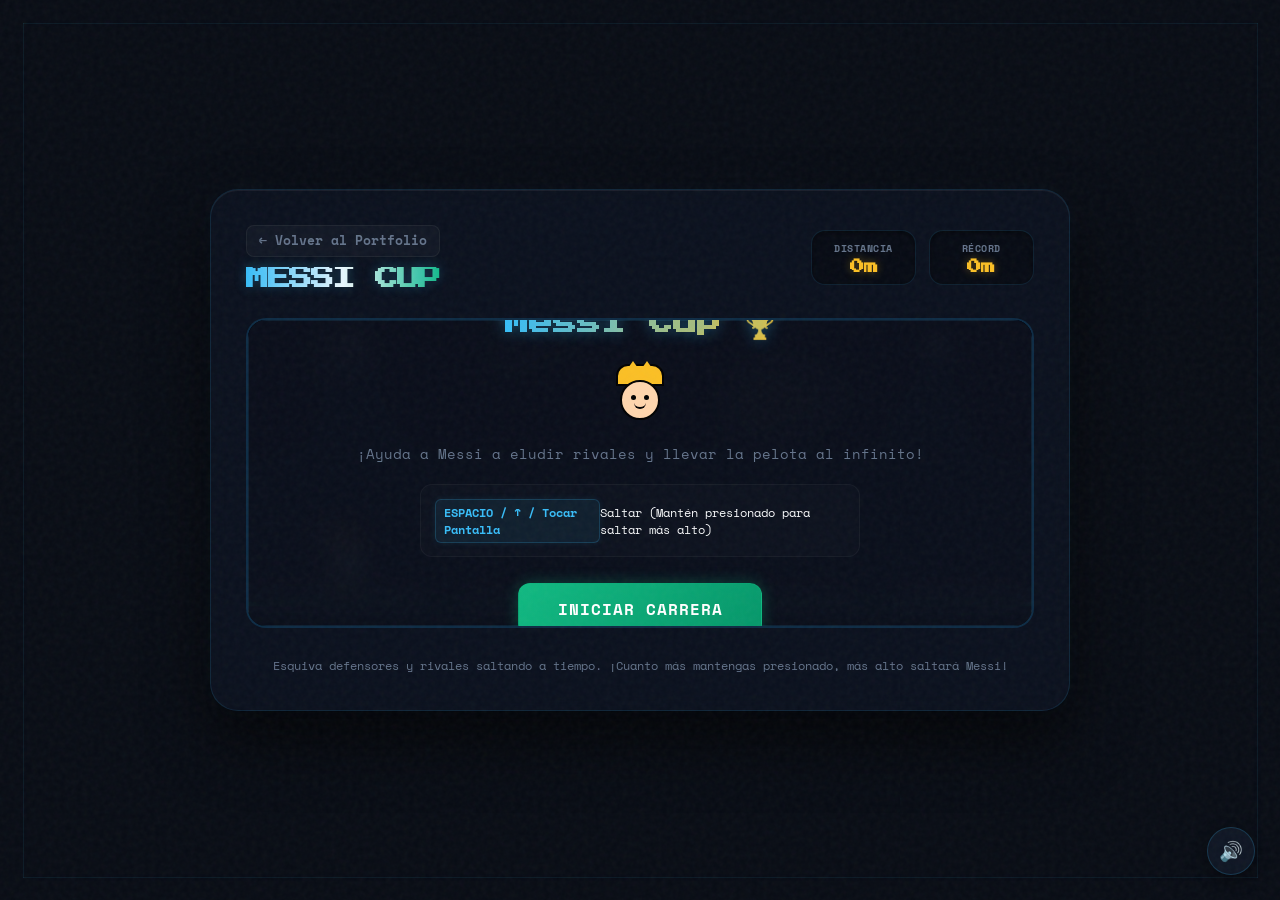
==== commit 712a2890: "Refactor: Rename game to Messi Cup, update portfolio localization tags, and fix overlay height" ====
--- a/messi-runner/index.html
+++ b/messi-runner/index.html
@@ -3,7 +3,7 @@
 <head>
     <meta charset="UTF-8">
     <meta name="viewport" content="width=device-width, initial-scale=1.0">
-    <title>Messi Dribble Run - Juego Estilo Dino</title>
+    <title>Messi Cup - Dino Runner</title>
     <link rel="stylesheet" href="style.css">
     <link href="https://fonts.googleapis.com/css2?family=Press+Start+2P&family=Space+Mono:wght@400;700&display=swap" rel="stylesheet">
 </head>
@@ -18,7 +18,7 @@
         <header class="game-header">
             <div class="header-left">
                 <a href="../index.html" class="back-btn">← Volver al Portfolio</a>
-                <h1>Messi Dribble</h1>
+                <h1>Messi Cup</h1>
             </div>
             <div class="score-board">
                 <div class="score-box">
@@ -36,7 +36,7 @@
             <canvas id="gameCanvas" width="800" height="300"></canvas>
             
             <div id="overlay" class="overlay">
-                <h2 id="overlay-title">Messi Dribble Run</h2>
+                <h2 id="overlay-title">Messi Cup 🏆</h2>
                 <div class="messi-art-preview">
                     <!-- Dibujo dinámico de Messi Dennis-style con CSS/SVG -->
                     <div class="cartoon-messi">
--- a/messi-runner/style.css
+++ b/messi-runner/style.css
@@ -182,6 +182,11 @@
     box-shadow: inset 0 0 35px rgba(0,0,0,0.95);
     border: 2px solid rgba(56, 189, 248, 0.2);
     animation: border-pulse 4s infinite alternate ease-in-out;
+    transition: min-height 0.4s cubic-bezier(0.4, 0, 0.2, 1);
+}
+
+.game-container:not(.game-active) .canvas-container {
+    min-height: 310px; /* Estira el contenedor para que entren la cabecera y el botón Iniciar/Reintentar */
 }
 
 @keyframes border-pulse {
@@ -489,9 +494,8 @@
         padding: 1.1rem;
         border-radius: 20px;
     }
-    /* Estirar el menú de inicio para que no se recorte */
     .game-container:not(.game-active) .canvas-container {
-        min-height: 290px;
+        min-height: 310px;
     }
     .game-header {
         margin-bottom: 1rem;
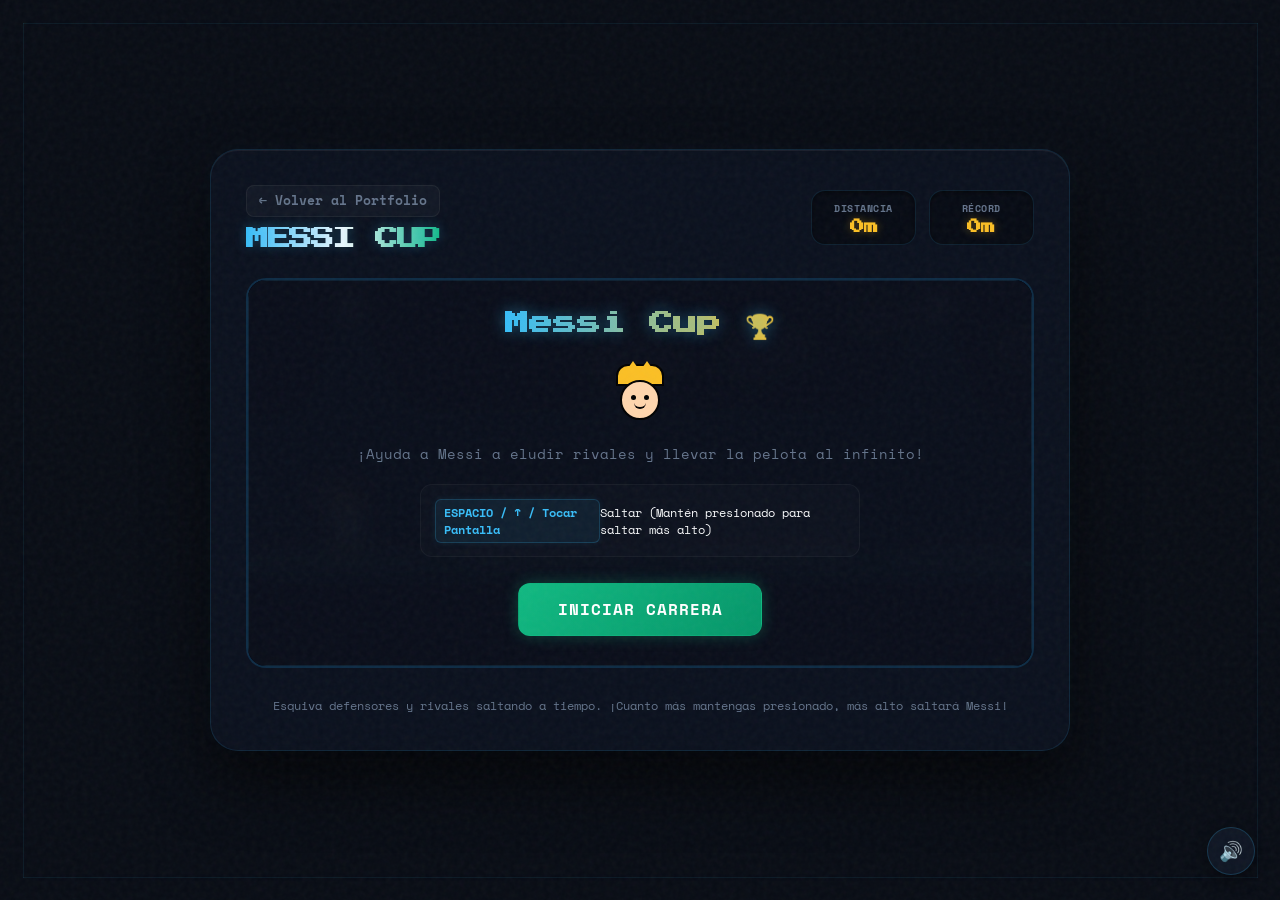
==== commit d2851aaf: "Refactor: Make jump button round and increase starting speed and jump responsiveness in portfolio ga" ====
--- a/messi-runner/index.html
+++ b/messi-runner/index.html
@@ -62,9 +62,9 @@
 
         <!-- Controles táctiles móviles en pantalla -->
         <div class="touch-controls">
-            <button class="touch-btn btn-jump" id="touch-jump" style="width: 100%;">
+            <button class="touch-btn btn-jump" id="touch-jump">
                 <span class="btn-icon">▲</span>
-                <span class="btn-text">SALTAR (Mantén presionado)</span>
+                <span class="btn-text">SALTAR</span>
             </button>
         </div>
 
--- a/messi-runner/style.css
+++ b/messi-runner/style.css
@@ -186,7 +186,7 @@
 }
 
 .game-container:not(.game-active) .canvas-container {
-    min-height: 310px; /* Estira el contenedor para que entren la cabecera y el botón Iniciar/Reintentar */
+    min-height: 390px; /* Estira el contenedor para que entren la cabecera, guía de controles y el botón Iniciar/Reintentar sin recortar */
 }
 
 @keyframes border-pulse {
@@ -391,16 +391,17 @@
 /* Botones Táctiles Móviles de Vidrio / Glassmorphism */
 .touch-controls {
     display: none; 
-    justify-content: space-between;
+    justify-content: center;
     gap: 1.2rem;
     margin-top: 1.6rem;
     width: 100%;
 }
 
 .touch-btn {
-    flex: 1;
-    height: 68px;
-    border-radius: 18px;
+    flex: none;
+    width: 80px;
+    height: 80px;
+    border-radius: 50%;
     background: rgba(17, 24, 39, 0.7);
     border: 2px solid rgba(255, 255, 255, 0.06);
     color: var(--text-main);
@@ -493,6 +494,9 @@
     .game-container {
         padding: 1.1rem;
         border-radius: 20px;
+        backdrop-filter: none !important;
+        -webkit-backdrop-filter: none !important;
+        background: rgba(17, 24, 39, 0.92); /* Más opaco para que se lea perfecto sin el blur de fondo */
     }
     .game-container:not(.game-active) .canvas-container {
         min-height: 310px;
@@ -546,11 +550,12 @@
     .touch-controls {
         margin-top: 1rem;
         width: 100%;
+        justify-content: center;
     }
     .touch-btn {
-        height: 62px;
-        border-radius: 16px;
-        width: 100%;
+        height: 80px;
+        width: 80px;
+        border-radius: 50%;
     }
 }
 
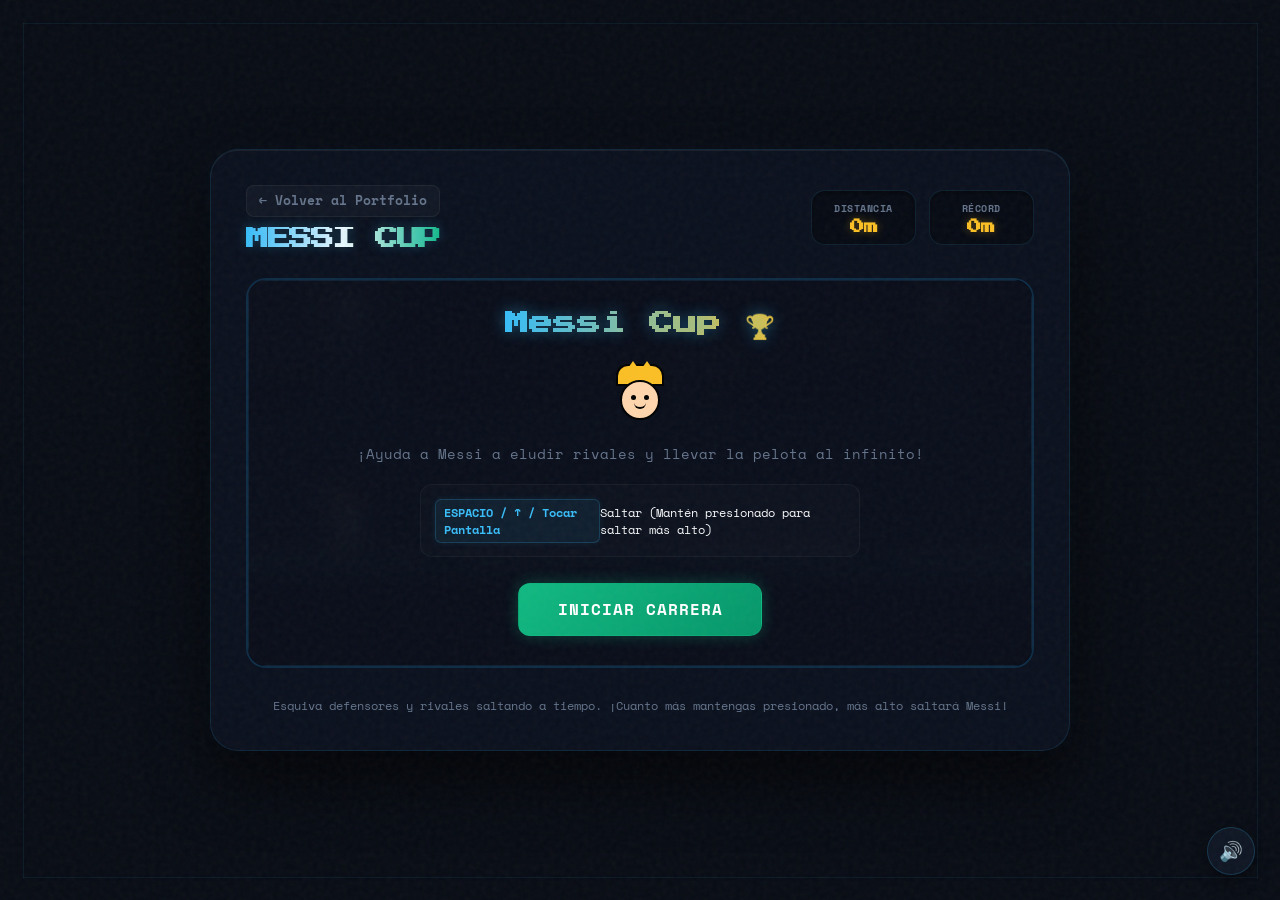
==== commit 5a538a13: "Fix: Implement fixed-timestep game loop to prevent slow-motion lag on PC, and simplify page title to" ====
--- a/messi-runner/index.html
+++ b/messi-runner/index.html
@@ -3,7 +3,7 @@
 <head>
     <meta charset="UTF-8">
     <meta name="viewport" content="width=device-width, initial-scale=1.0">
-    <title>Messi Cup - Dino Runner</title>
+    <title>Messi Cup</title>
     <link rel="stylesheet" href="style.css">
     <link href="https://fonts.googleapis.com/css2?family=Press+Start+2P&family=Space+Mono:wght@400;700&display=swap" rel="stylesheet">
 </head>
--- a/messi-runner/style.css
+++ b/messi-runner/style.css
@@ -399,8 +399,8 @@
 
 .touch-btn {
     flex: none;
-    width: 80px;
-    height: 80px;
+    width: 90px;
+    height: 90px;
     border-radius: 50%;
     background: rgba(17, 24, 39, 0.7);
     border: 2px solid rgba(255, 255, 255, 0.06);
@@ -411,7 +411,7 @@
     align-items: center;
     cursor: pointer;
     user-select: none;
-    touch-action: manipulation;
+    touch-action: none;
     transition: all 0.15s cubic-bezier(0.4, 0, 0.2, 1);
     backdrop-filter: blur(8px);
     -webkit-backdrop-filter: blur(8px);
@@ -553,8 +553,8 @@
         justify-content: center;
     }
     .touch-btn {
-        height: 80px;
-        width: 80px;
+        height: 90px;
+        width: 90px;
         border-radius: 50%;
     }
 }
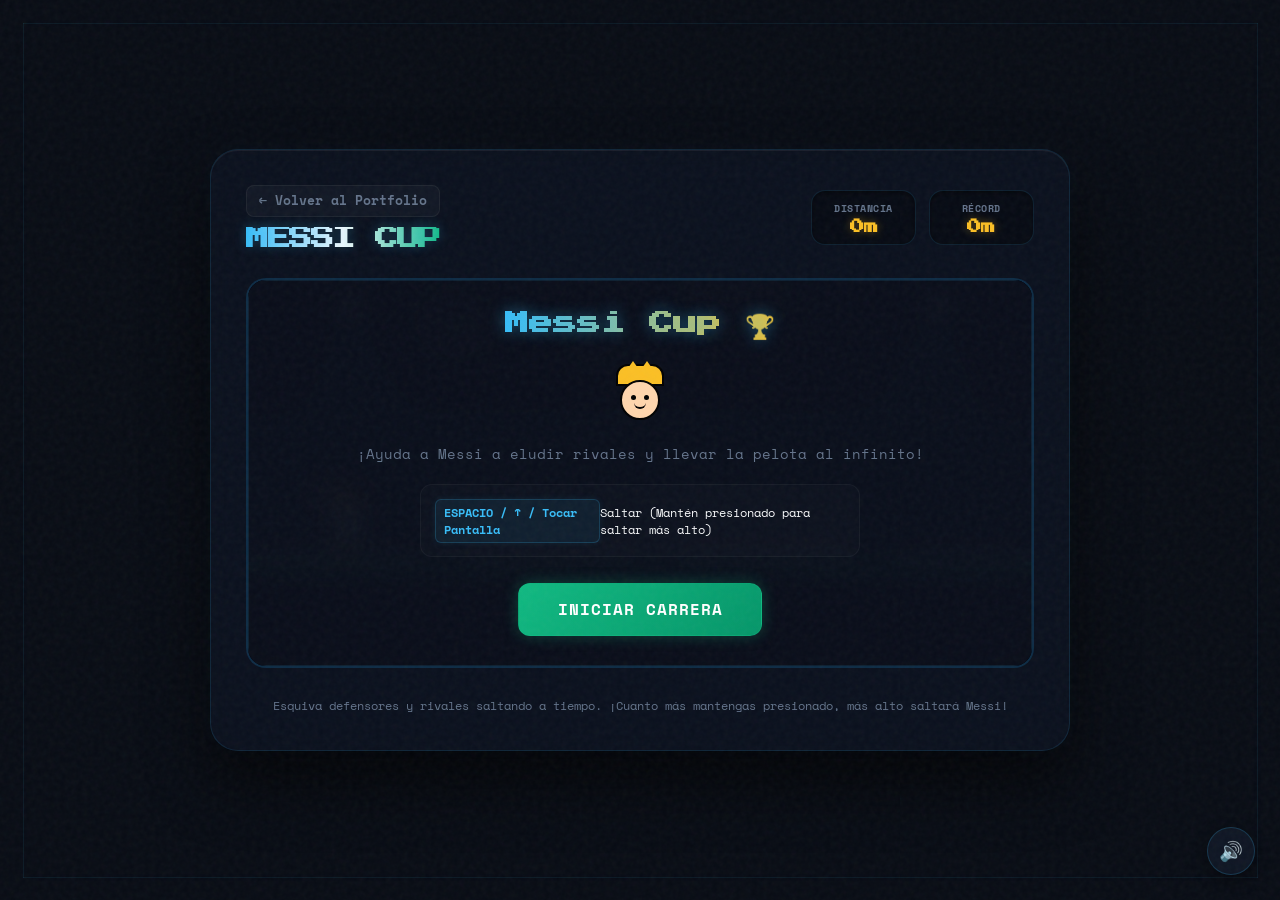
==== commit 1033d9c4: "Mejoras graficas, sensibilidad de salto y optimizacion responsive en celular" ====
--- a/messi-runner/index.html
+++ b/messi-runner/index.html
@@ -32,6 +32,7 @@
             </div>
         </header>
 
+        <div class="rotate-notice">🔄 Girá tu pantalla para jugar en pantalla completa</div>
         <main class="canvas-container">
             <canvas id="gameCanvas" width="800" height="300"></canvas>
             
--- a/messi-runner/style.css
+++ b/messi-runner/style.css
@@ -206,6 +206,7 @@
     max-width: 100%;
     height: auto;
     aspect-ratio: 800 / 300;
+    touch-action: none; /* Elimina retrasos de toque en móviles al presionar la pantalla */
 }
 
 /* Pantalla de overlay (Menú / Game Over) estilo consola cyberpunk */
@@ -486,76 +487,162 @@
     display: flex;
 }
 
+/* Rotar pantalla banner */
+.rotate-notice {
+    display: none;
+    background: rgba(56, 189, 248, 0.08);
+    border: 1px solid rgba(56, 189, 248, 0.2);
+    color: var(--sky-blue);
+    text-align: center;
+    padding: 6px 12px;
+    border-radius: 10px;
+    font-size: 0.75rem;
+    font-weight: bold;
+    margin-bottom: 0.8rem;
+    width: 100%;
+}
+
+@media (max-width: 768px) and (orientation: portrait) {
+    .rotate-notice {
+        display: block;
+        animation: pulse-glow 2s infinite alternate;
+    }
+}
+
+@keyframes pulse-glow {
+    0% {
+        box-shadow: 0 0 4px rgba(56, 189, 248, 0.1);
+        border-color: rgba(56, 189, 248, 0.2);
+    }
+    100% {
+        box-shadow: 0 0 12px rgba(56, 189, 248, 0.35);
+        border-color: rgba(56, 189, 248, 0.5);
+    }
+}
+
 /* Adaptación responsive para celulares */
 @media (max-width: 768px) {
     body {
-        padding: 8px;
-    }
+        padding: 0;
+        margin: 0;
+        overflow-x: hidden;
+    }
+    
     .game-container {
-        padding: 1.1rem;
-        border-radius: 20px;
+        padding: 0.6rem;
+        border-radius: 0;
+        border: none;
+        max-width: 100vw;
+        width: 100%;
+        min-height: 100vh;
+        display: flex;
+        flex-direction: column;
+        justify-content: space-between;
+        background: var(--bg-color);
         backdrop-filter: none !important;
         -webkit-backdrop-filter: none !important;
-        background: rgba(17, 24, 39, 0.92); /* Más opaco para que se lea perfecto sin el blur de fondo */
-    }
+    }
+    
     .game-container:not(.game-active) .canvas-container {
-        min-height: 310px;
-    }
+        min-height: 290px;
+    }
+    
     .game-header {
-        margin-bottom: 1rem;
-        flex-direction: row;
+        margin-bottom: 0.6rem;
+        padding: 4px 8px;
+        display: flex;
         justify-content: space-between;
         align-items: center;
     }
+    
+    /* Ocultar título y link de volver en móviles durante la partida para ganar espacio vertical */
+    .game-active .header-left {
+        display: none !important;
+    }
+    
+    .game-active .game-header {
+        justify-content: center;
+        margin-bottom: 0.3rem;
+    }
+    
     h1 {
-        font-size: 1.15rem;
-    }
+        font-size: 1.05rem;
+    }
+    
     .score-board {
-        gap: 0.4rem;
-    }
+        gap: 0.5rem;
+    }
+    
     .score-box {
-        padding: 0.4rem 0.55rem;
-        min-width: 75px;
+        padding: 0.4rem 0.6rem;
+        min-width: 85px;
         border-radius: 10px;
     }
+    
     .score-label {
         font-size: 0.55rem;
     }
+    
     .score-value {
-        font-size: 0.75rem;
-    }
+        font-size: 0.8rem;
+    }
+    
     #overlay-title {
         font-size: 1.25rem;
         margin-bottom: 0.5rem;
     }
+    
     #overlay-desc {
         font-size: 0.75rem;
         margin-bottom: 0.8rem;
         max-width: 100%;
     }
+    
     .messi-art-preview {
         display: none !important; /* Esconder caricatura para evitar cortes en celulares */
     }
+    
     .controls-guide {
         display: none !important; /* Esconder guía en móviles */
     }
+    
     .primary-btn {
         width: 100%;
         max-width: 240px;
         margin: 0 auto;
-        padding: 0.9rem 1.8rem;
-        font-size: 1.05rem;
+        padding: 0.85rem 1.8rem;
+        font-size: 1rem;
         border-radius: 12px;
     }
+    
+    /* Controles táctiles móviles en pantalla */
     .touch-controls {
-        margin-top: 1rem;
+        margin-top: 0.6rem;
+        margin-bottom: 0.6rem;
+        display: none;
+        justify-content: center;
         width: 100%;
-        justify-content: center;
-    }
+        padding-bottom: env(safe-area-inset-bottom);
+    }
+    
+    .game-active .touch-controls {
+        display: flex;
+    }
+    
     .touch-btn {
-        height: 90px;
-        width: 90px;
+        height: 85px;
+        width: 85px;
         border-radius: 50%;
+    }
+    
+    /* Ocultar footer durante el juego para ganar espacio vertical */
+    .game-active .game-footer {
+        display: none !important;
+    }
+    
+    .game-footer {
+        margin-top: 0.8rem;
+        font-size: 0.7rem;
     }
 }
 
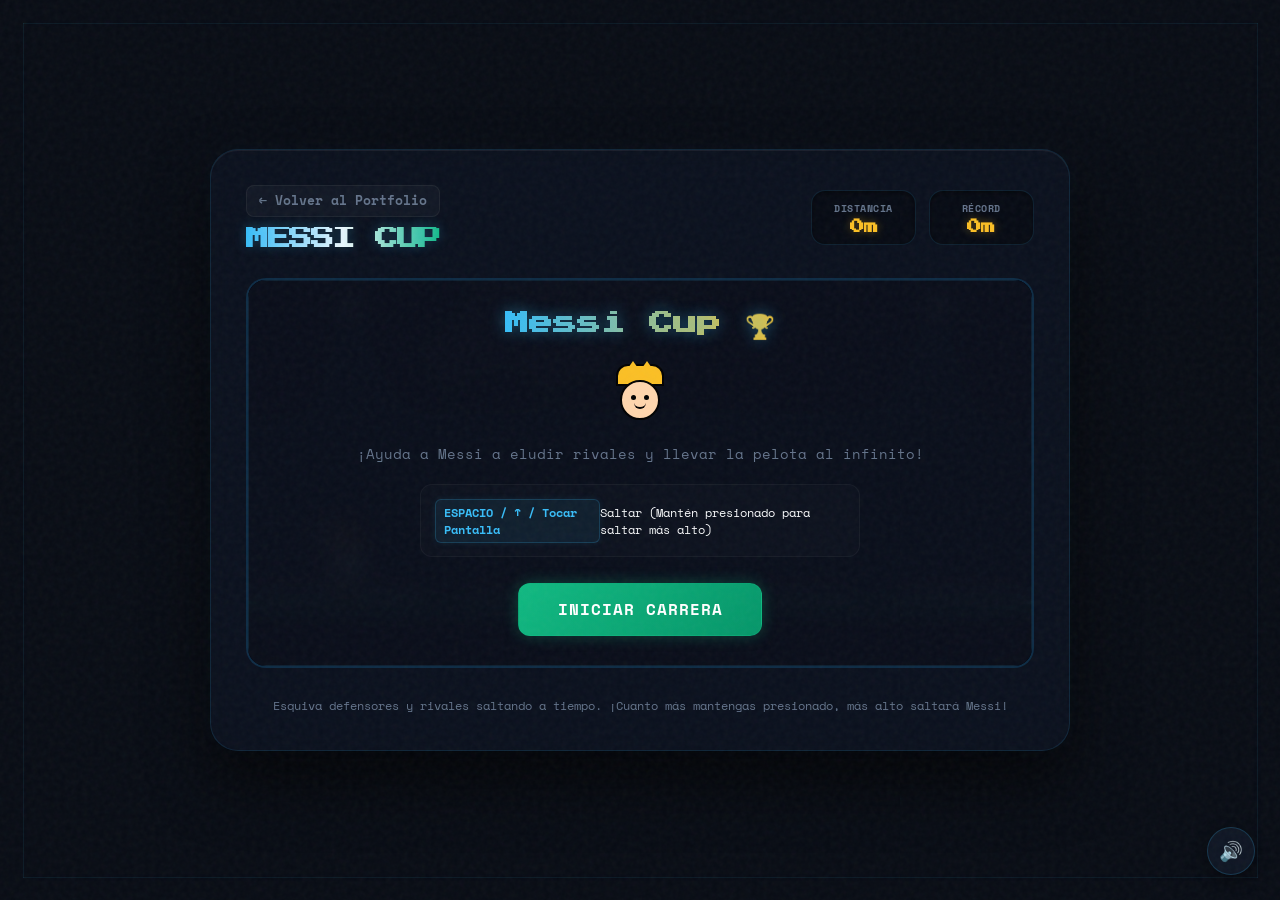
==== commit 1b760788: "Refinamiento grafico de jugadores y aumento de tamaño de pantalla de juego" ====
--- a/messi-runner/index.html
+++ b/messi-runner/index.html
@@ -34,7 +34,7 @@
 
         <div class="rotate-notice">🔄 Girá tu pantalla para jugar en pantalla completa</div>
         <main class="canvas-container">
-            <canvas id="gameCanvas" width="800" height="300"></canvas>
+            <canvas id="gameCanvas" width="800" height="340"></canvas>
             
             <div id="overlay" class="overlay">
                 <h2 id="overlay-title">Messi Cup 🏆</h2>
--- a/messi-runner/style.css
+++ b/messi-runner/style.css
@@ -205,7 +205,7 @@
     margin: 0 auto;
     max-width: 100%;
     height: auto;
-    aspect-ratio: 800 / 300;
+    aspect-ratio: 800 / 340;
     touch-action: none; /* Elimina retrasos de toque en móviles al presionar la pantalla */
 }
 
